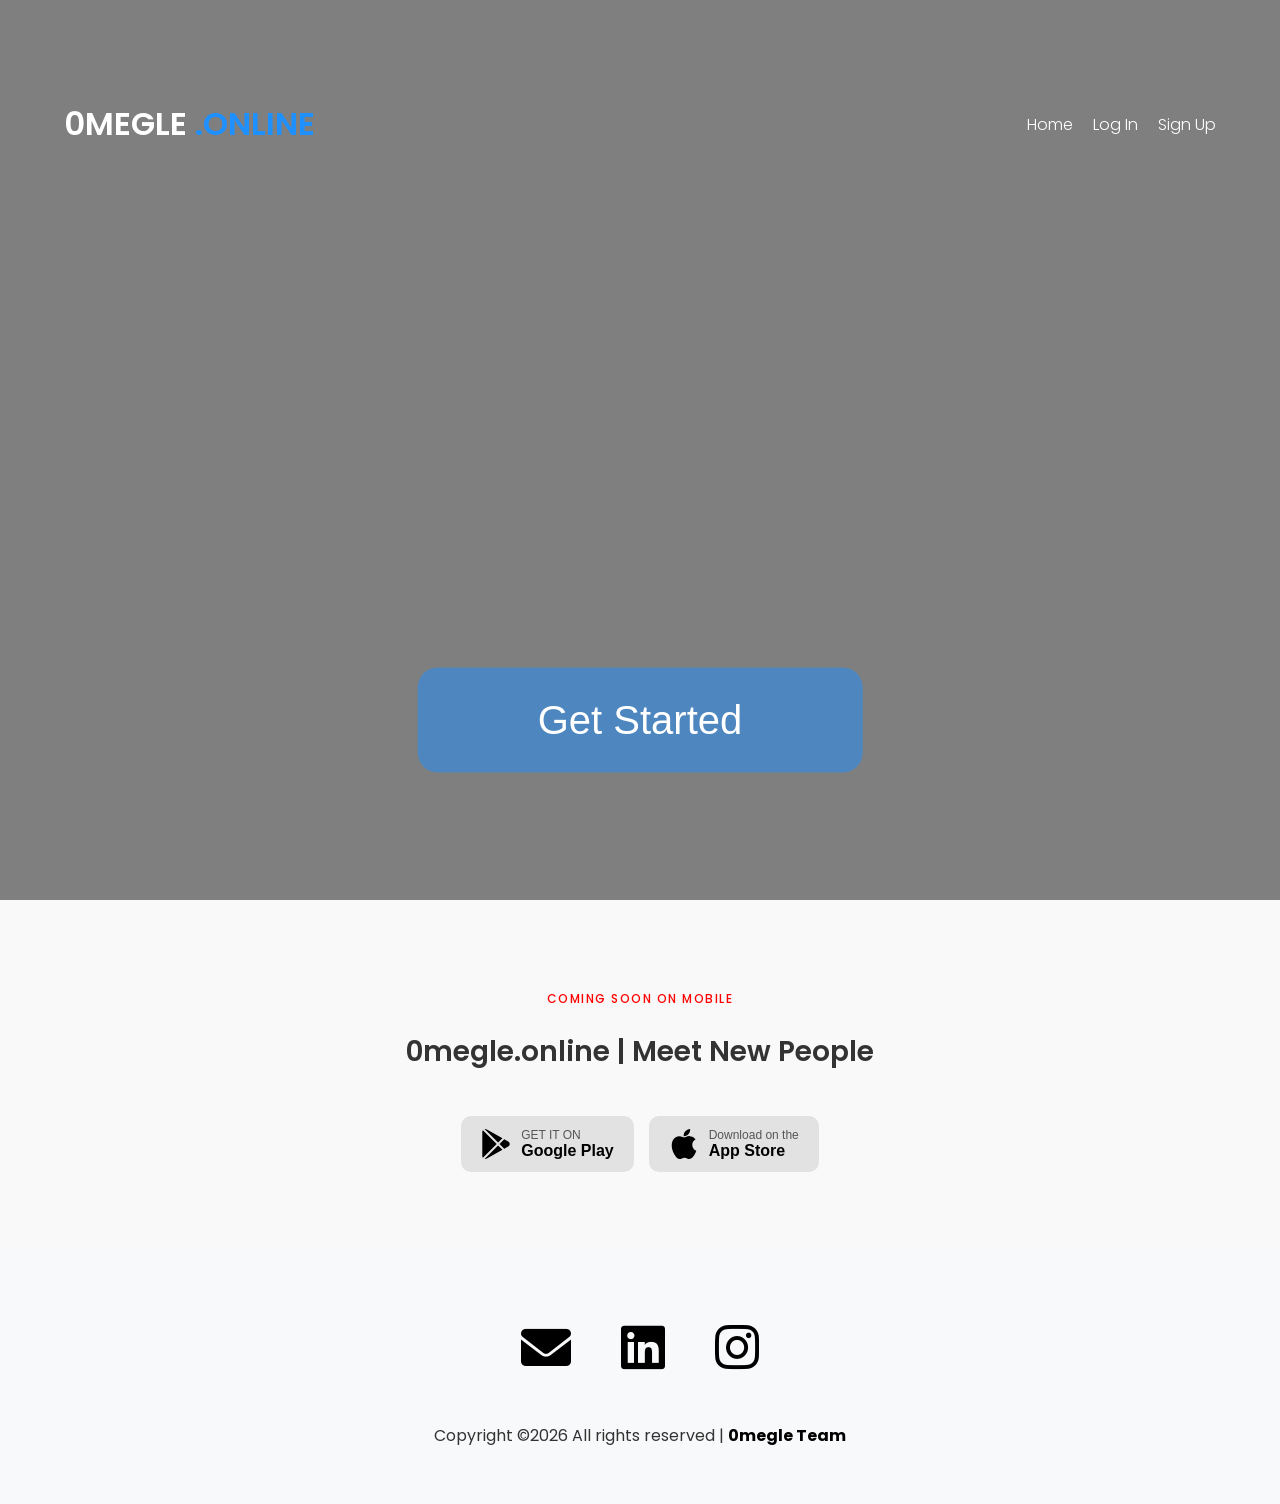
==== index.html @ 5ae7687b "main" ====
<!doctype html>
<html lang="tr">
<head>
  <meta charset="UTF-8">
  <meta name="viewport" content="width=device-width, initial-scale=1.0">
  <meta http-equiv="Cache-Control" content="no-store, no-cache, must-revalidate">
  <meta http-equiv="Pragma" content="no-cache">
  <meta http-equiv="Expires" content="0">
  <meta name="robots" content="index, follow">
  <meta name="description" id="meta-desc" content="0megle.online ile rastgele insanlarla eşleş, görüntülü konuş">
  <meta name="keywords" content="0megle, 0megle.online, yerli omegle, omegle, omegle.fun, omegle.live, ome.tv, video chat, random video chat, azar, connected2me">
  <title id="page-title">0megle.online | Yeni İnsanlarla Tanış</title>
  <link rel="icon" href="IMG-20240709-WA0003.jpg" type="image/x-icon">
  <link href="bootstrap/css/bootstrap.css" rel="stylesheet">
  <link rel="stylesheet" href="jqueryui/jquery-ui.css">
  <link rel="stylesheet" href="style.css">
  <link href="https://fonts.googleapis.com/css2?family=Poppins:wght@300;600&display=swap" rel="stylesheet">
  <link rel="stylesheet" href="https://cdnjs.cloudflare.com/ajax/libs/font-awesome/6.0.0/css/all.min.css">
  <link rel="stylesheet" href="fontawesome/css/all.min.css">
</head>
<body>
  <section class="container-fluid bolum1" id="hero">
    <div class="overlay" id="anasayfa"></div>
    <div class="container">
      <nav class="navbar navbar-expand-md navbar-dark">
        <button class="navbar-toggler" type="button" data-toggle="collapse" data-target="#navbarSupportedContent" aria-controls="navbarSupportedContent" aria-expanded="false" aria-label="Toggle navigation"> 
          <span class="navbar-toggler-icon"></span> 
        </button>
        <a class="navbar-brand" href="index.html"> 
          <span class="text-white" id="brand-main">0MEGLE </span> <span class="text-dodgerblue">.ONLINE</span> 
        </a>
        <div class="collapse navbar-collapse" id="navbarSupportedContent">
          <ul class="navbar-nav ml-auto">
            <li class="nav-item"> <a class="nav-link" href="index.html" id="nav-home">Anasayfa</a> </li>
            <li class="nav-item"> <a class="nav-link" href="login.php" id="nav-login">Giriş Yap</a> </li>
            <li class="nav-item"> <a class="nav-link" href="sign-up.php" id="nav-signup">Üye Ol</a> </li>
          </ul>               
        </div>
      </nav>
      <video autoplay loop muted playsinline preload="auto" id="background-video">
        <source src="video1.mp4" type="video/mp4">
        <span id="video-fallback">Tarayıcınız video etiketini desteklemiyor.</span>
      </video>

      <div class="content">
        <div class="container">
          <button class="cta-button"><a class="nav-link" href="login.php" id="btn-start">Başlayın</a></button>
        </div>
      </div>
    </div>
  </section>

  <section class="download-section">
    <div class="container">
      <div class="text-content">
        <h2 class="subheading" id="mobile-coming">ÇOK YAKINDA MOBİLDE</h2>
        <h1 class="title" id="main-title">0megle.online | Yeni İnsanlarla Tanış</h1>
      </div>
      <div class="buttons">
        <button class="download-button">
          <svg xmlns="http://www.w3.org/2000/svg" fill="currentColor" class="icon" viewBox="0 0 512 512">
            <path d="M99.617 8.057a50.191 50.191 0 00-38.815-6.713l230.932 230.933 74.846-74.846L99.617 8.057zM32.139 20.116c-6.441 8.563-10.148 19.077-10.148 30.199v411.358c0 11.123 3.708 21.636 10.148 30.199l235.877-235.877L32.139 20.116zM464.261 212.087l-67.266-37.637-81.544 81.544 81.548 81.548 67.273-37.64c16.117-9.03 25.738-25.442 25.738-43.908s-9.621-34.877-25.749-43.907zM291.733 279.711L60.815 510.629c3.786.891 7.639 1.371 11.492 1.371a50.275 50.275 0 0027.31-8.07l266.965-149.372-74.849-74.847z"></path>
          </svg>
          <div class="text">
            <span class="small-text">GET IT ON</span>
            <span class="main-text">Google Play</span>
          </div>
        </button>
        <button class="download-button">
          <svg xmlns="http://www.w3.org/2000/svg" fill="currentColor" class="icon" viewBox="0 0 305 305">
            <path d="M40.74 112.12c-25.79 44.74-9.4 112.65 19.12 153.82C74.09 286.52 88.5 305 108.24 305c.37 0 .74 0 1.13-.02 9.27-.37 15.97-3.23 22.45-5.99 7.27-3.1 14.8-6.3 26.6-6.3 11.22 0 18.39 3.1 25.31 6.1 6.83 2.95 13.87 6 24.26 5.81 22.23-.41 35.88-20.35 47.92-37.94a168.18 168.18 0 0021-43l.09-.28a2.5 2.5 0 00-1.33-3.06l-.18-.08c-3.92-1.6-38.26-16.84-38.62-58.36-.34-33.74 25.76-51.6 31-54.84l.24-.15a2.5 2.5 0 00.7-3.51c-18-26.37-45.62-30.34-56.73-30.82a50.04 50.04 0 00-4.95-.24c-13.06 0-25.56 4.93-35.61 8.9-6.94 2.73-12.93 5.09-17.06 5.09-4.64 0-10.67-2.4-17.65-5.16-9.33-3.7-19.9-7.9-31.1-7.9l-.79.01c-26.03.38-50.62 15.27-64.18 38.86z"></path>
            <path d="M212.1 0c-15.76.64-34.67 10.35-45.97 23.58-9.6 11.13-19 29.68-16.52 48.38a2.5 2.5 0 002.29 2.17c1.06.08 2.15.12 3.23.12 15.41 0 32.04-8.52 43.4-22.25 11.94-14.5 17.99-33.1 16.16-49.77A2.52 2.52 0 00212.1 0z"></path>
          </svg>
          <div class="text">
            <span class="small-text">Download on the</span>
            <span class="main-text">App Store</span>
          </div>
        </button>
      </div>
    </div>
  </section>

  <footer class="container-fluid text-center" id="iletisim">
    <div class="container">
      <div class="row justify-content-center">
        <div class="col-md-6 d-flex justify-content-center">
          <ul class="sosyalmedya list-unstyled d-flex">
            <li>
              <a href="mailto:info@0megle.online" class="social-icon">
                <i class="fas fa-envelope"></i>
              </a>
            </li>
            <li>
              <a href="#" class="social-icon">
                <i class="fab fa-linkedin"></i>
              </a>
            </li>
            <li>
              <a href="#" class="social-icon">
                <i class="fab fa-instagram"></i>
              </a>
            </li>
          </ul>
        </div>
      </div>
      <div class="row justify-content-center lisans">
        <p id="footer-text">Copyright ©2026 Tüm hakları saklıdır | 
          <a href="#" class="karavan-link" target="_blank">0megle Ekibi</a>
        </p>
      </div>
    </div>
  </footer>

  <script src="bootstrap/js/jquery-3.4.1.min.js"></script>
  <script src="bootstrap/js/bootstrap.js"></script>
  <script src="jqueryui/jquery-ui.js"></script>
  <script>
    document.addEventListener("DOMContentLoaded", function() {
      let lang = navigator.language || navigator.userLanguage;
      lang = lang.toLowerCase();

      // Tarayıcı dili 'tr' ile başlamıyorsa her şeyi İngilizce yap
      if (!lang.startsWith("tr")) {
        // Meta Etiketleri
        document.documentElement.lang = "en";
        document.getElementById("meta-desc").setAttribute("content", "Match with random people and video chat with 0megle.online");
        
        // Sayfa Başlığı ve Menü
        document.getElementById("page-title").innerText = "0megle.online | Meet New People";
        document.getElementById("nav-home").innerText = "Home";
        document.getElementById("nav-login").innerText = "Log In";
        document.getElementById("nav-signup").innerText = "Sign Up";
        
        // İçerik ve Butonlar
        let videoFallback = document.getElementById("video-fallback");
        if (videoFallback) videoFallback.innerText = "Your browser does not support the video tag.";
        document.getElementById("btn-start").innerText = "Get Started";
        document.getElementById("mobile-coming").innerText = "COMING SOON ON MOBILE";
        document.getElementById("main-title").innerText = "0megle.online | Meet New People";
        
        // Footer
        document.getElementById("footer-text").innerHTML = `Copyright ©2026 All rights reserved |
          <a href="#" class="karavan-link" target="_blank">0megle Team</a>`;
      }
    });
  </script>
</body>
</html>
---- style.css ----
/* Genel Stil */
body {
  font-family: 'Poppins', sans-serif;
  margin: 0;
  padding: 0;
  color: #333;
}

/* Navbar */
.navbar {
  position: absolute;
  top: 80px;
  width: 90%;
  left: 50%;
  transform: translateX(-50%);
  z-index: 999;
  padding: 20px 20px;
  border-radius: 10px;
  display: flex;
  justify-content: space-between;
  align-items: center;
}

.navbar-brand {
  font-size: 2em;
  font-weight: 600;
  color: white !important;
  text-decoration: none;
}

.navbar-brand .text-white {
  color: white;
}

.navbar-brand .text-dodgerblue {
  color: dodgerblue;
  transition: color 0.3s ease;
}

.navbar-brand:hover .text-dodgerblue {
  color: dodgerblue; /* Fareyle üzerine gelindiğinde renk değişmeyecek */
}

.navbar-toggler {
  border: none;
  color: white;
  display: none; /* Mobilde gösterilecek */
}

.navbar-toggler-icon {
  background-image: url("data:image/svg+xml;charset=utf8,%3Csvg viewBox='0 0 30 30' xmlns='http://www.w3.org/2000/svg'%3E%3Cpath stroke='rgba(255, 255, 255, 0.8)' stroke-width='2' stroke-linecap='round' stroke-miterlimit='10' d='M4 7h22M4 15h22M4 23h22'/%3E%3C/svg%3E");
}

.navbar-nav {
  list-style: none;
  display: flex;
  margin: 0;
  padding: 0;
  align-items: center;
}

.nav-item {
  margin-left: 20px;
}

.nav-link {
  color: white !important;
  text-decoration: none;
  font-weight: 300;
  transition: color 0.3s ease;
}

.nav-link:hover {
  color: dodgerblue !important; /* Fareyle üzerine gelindiğinde dodgerblue olacak */
}

/* Hero Alanı */
.bolum1 {
  height: 100vh;
  position: relative;
  overflow: hidden;
}

.overlay {
  position: absolute;
  top: 0;
  left: 0;
  width: 100%;
  height: 100%;
  background: rgba(0, 0, 0, 0.5);
  z-index: 1;
}

video {
  width: 100%;
  height: 100%;
  object-fit: cover;
  position: absolute;
  top: 0;
  left: 0;
  z-index: 0;
}

.content {
  position: absolute;
  top: 80%;
  left: 50%;
  transform: translate(-50%, -50%);
  text-align: center;
  z-index: 2;
  color: white;
}

.cta-button {
  padding: 30px 120px;
  font-size: 2.5em;
  background-color: rgba(30, 144, 255, 0.5); /* DodgerBlue şeffaf */
  color: white;
  border: none;
  border-radius: 20px;
  cursor: pointer;
  transition: background-color 0.3s ease, transform 0.3s ease;
}

.cta-button:hover {
  background-color: rgba(30, 144, 255, 0.8);
  transform: scale(1.05); /* Hafif büyüme efekti */
}

.cta-button a {
  color: white !important;
  text-decoration: none;
}

.cta-button a:hover {
  color: white !important;
  text-decoration: none;
}

.bolum3 {
  padding: 80px 0;
  text-align: center;
}

.download-section {
    background-color: #f9f9f9;
    padding: 80px 20px;
    display: flex;
    justify-content: center;
    align-items: center;
}

.container {
    display: flex;
    flex-direction: column;
    align-items: center;
    text-align: center;
    max-width: 800px;
}

.text-content {
    margin-bottom: 20px;
}

.subheading {
    font-size: 12px;
    color: red;
    font-weight: 500;
    text-transform: uppercase;
    letter-spacing: 1.5px;
}

.title {
    font-size: 28px;
    font-weight: 600;
    color: #333;
}

.buttons {
    display: flex;
    gap: 15px;
}

.download-button {
    display: flex;
    align-items: center;
    background-color: rgba(220, 220, 220, 0.8);
    border: none;
    padding: 12px 20px;
    border-radius: 10px;
    cursor: pointer;
    transition: background-color 0.3s ease, transform 0.2s ease;
}

.download-button:hover {
    background-color: #e0e0e0;
    transform: scale(1.05);
}

.icon {
    width: 30px;
    height: 30px;
    fill: black;
}

.text {
    display: flex;
    flex-direction: column;
    align-items: flex-start;
    margin-left: 10px;
}

.small-text {
    font-size: 12px;
    color: #555;
}

.main-text {
    font-size: 16px;
    font-weight: bold;
    color: black;
}

.sosyalmedya {
    display: flex;
    justify-content: center; /* İkonları yatayda ortala */
    align-items: center; /* İkonları dikeyde ortala */
    gap: 50px; /* İkonlar arası boşluk */
    padding: 0;
    margin: 20px 0;
}

.sosyalmedya li {
    list-style: none;
}

.sosyalmedya .social-icon {
    font-size: 50px; /* İkon boyutu */
    text-decoration: none;
    color: black; /* İkon rengi siyah */
    transition: transform 0.3s ease, opacity 0.3s ease;
}

.sosyalmedya .social-icon:hover {
    transform: scale(1.3); /* Hover efekti */
    opacity: 0.8;
}

/* Footer Genel Stili */
footer {
    background: #f8f9fa;
    padding: 40px 0;
    text-align: center;
    display: flex;
    flex-direction: column;
    align-items: center; /* Footer içeriğini tam ortala */
}

.karavan-link {
    font-weight: bold;
    text-decoration: none;
    color: black;
}

.karavan-link:hover {
    color: gray;
    text-decoration: none;
}
@media only screen and (max-width: 768px) {
	.navbar {
    top: 20px; /* Navbar'ı yukarı taşı */
    padding: 10px 20px; /* Padding'i azalt */
  }

  .navbar-brand {
    margin-left: -10px; /* Yazıyı sola taşı */
    margin-top: -10px; /* Yazıyı yukarı taşı */
  }
  .navbar-nav {
    display: none !important; /* Mobilde butonları tamamen gizle */
  }

  .navbar-toggler {
    display: none !important; /* Toggle butonunu da gizle */
  }

  .navbar-brand {
    margin-right: auto; /* Logoyu sola yasla */
  }
  
  .cta-button {
    padding: 30px 90px; /* Buton boyutunu küçült */
    font-size: 2em; /* Yazı boyutunu küçült */
  }
}
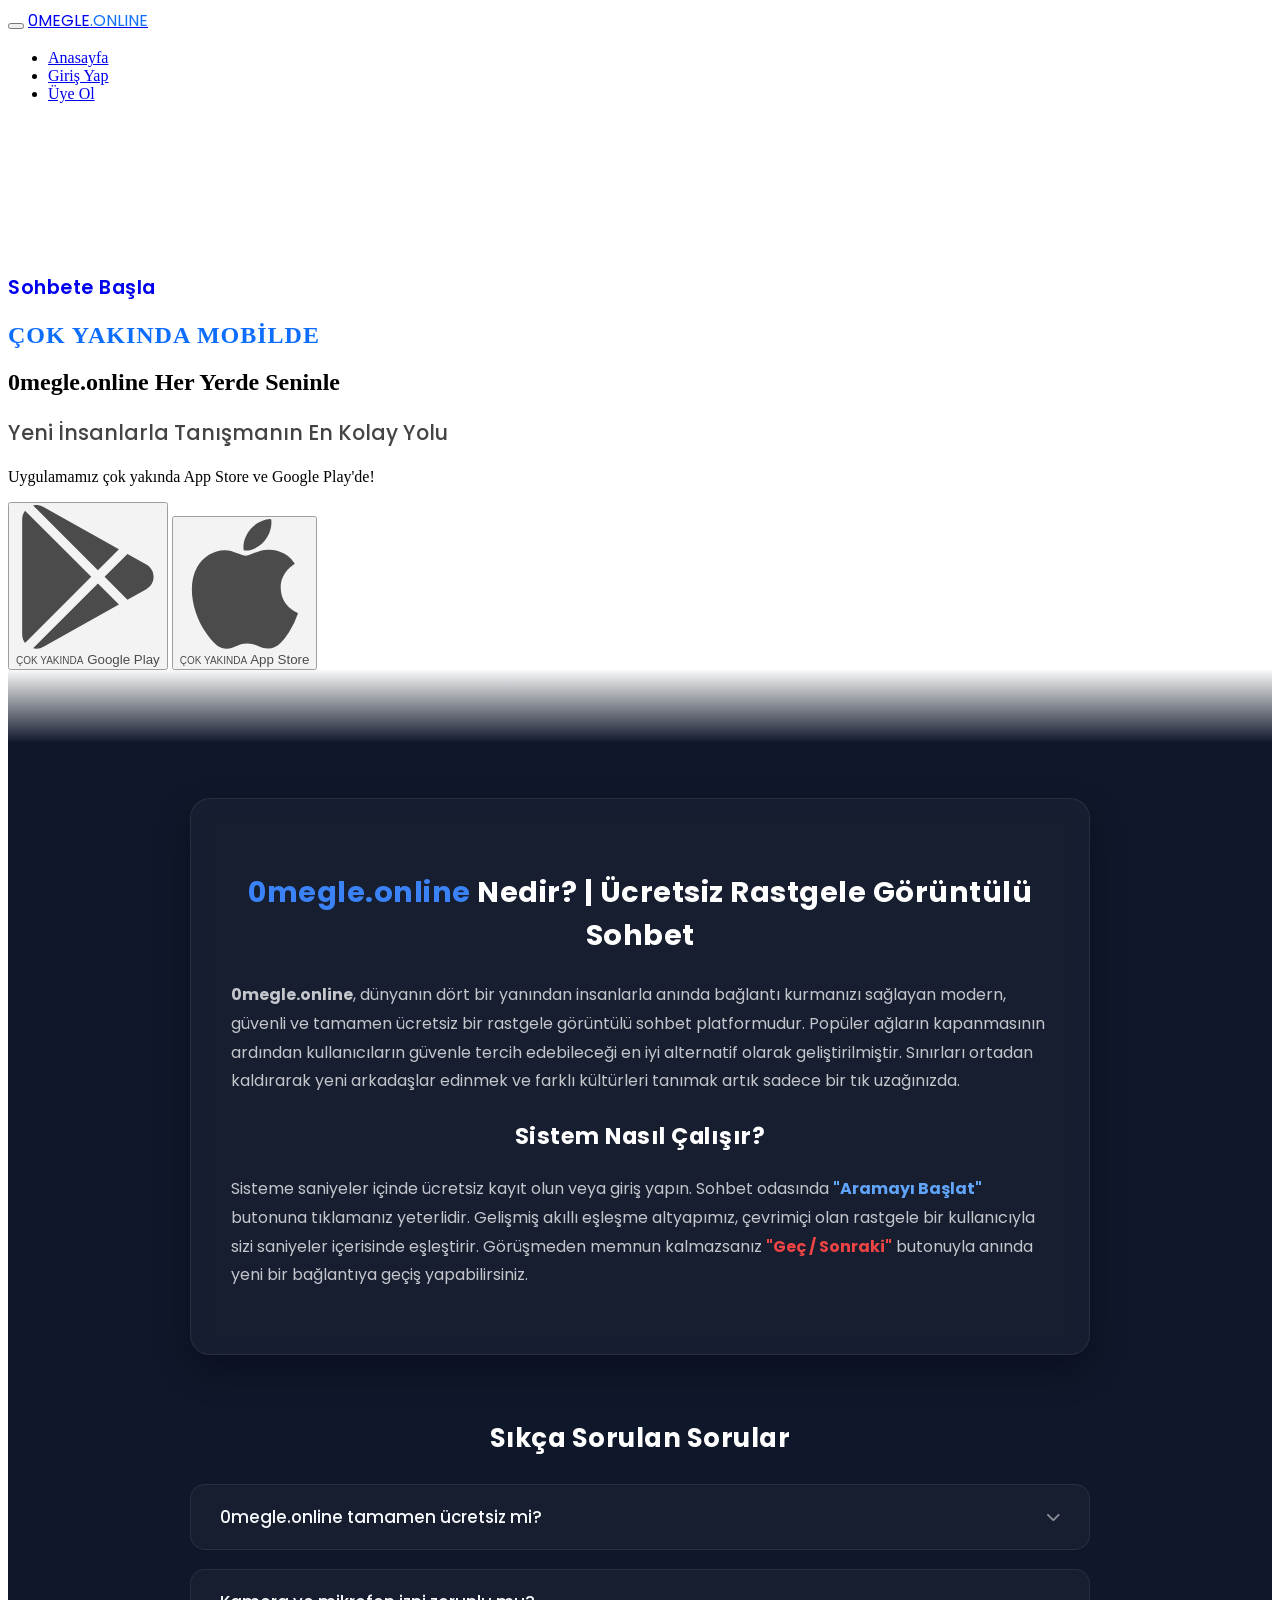
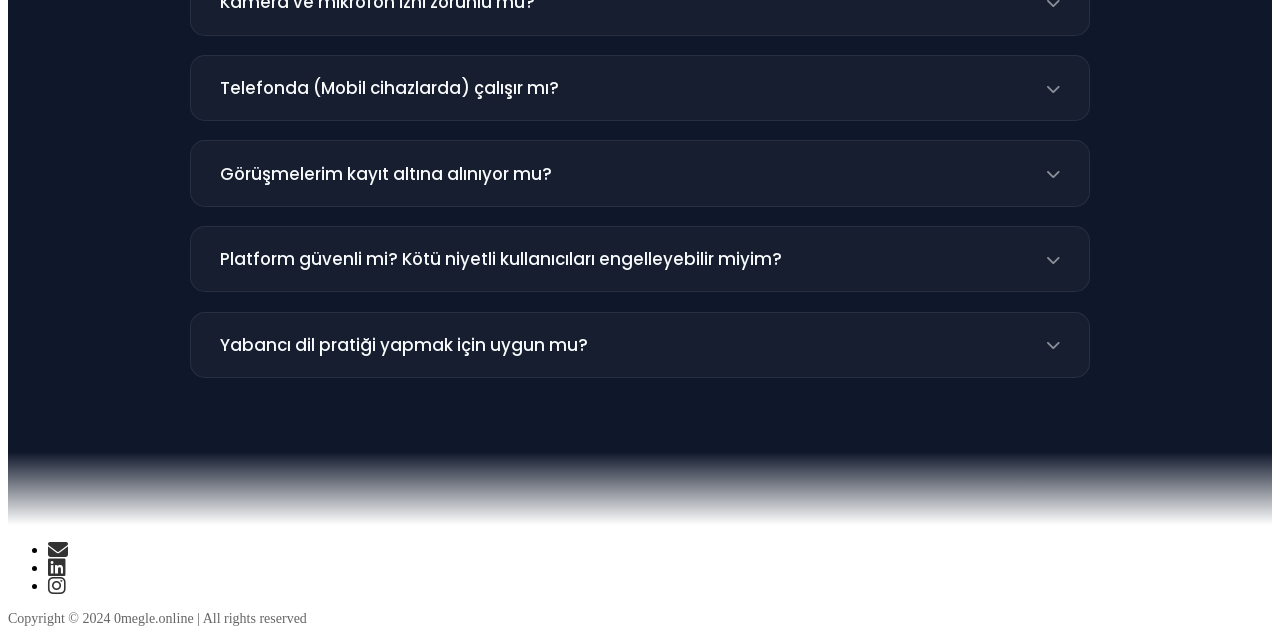
==== commit 57893bb1: "project" ====
--- a/index.html
+++ b/index.html
@@ -2,147 +2,365 @@
 <html lang="tr">
 <head>
   <meta charset="UTF-8">
-  <meta name="viewport" content="width=device-width, initial-scale=1.0">
-  <meta http-equiv="Cache-Control" content="no-store, no-cache, must-revalidate">
-  <meta http-equiv="Pragma" content="no-cache">
-  <meta http-equiv="Expires" content="0">
-  <meta name="robots" content="index, follow">
-  <meta name="description" id="meta-desc" content="0megle.online ile rastgele insanlarla eşleş, görüntülü konuş">
-  <meta name="keywords" content="0megle, 0megle.online, yerli omegle, omegle, omegle.fun, omegle.live, ome.tv, video chat, random video chat, azar, connected2me">
-  <title id="page-title">0megle.online | Yeni İnsanlarla Tanış</title>
-  <link rel="icon" href="IMG-20240709-WA0003.jpg" type="image/x-icon">
+  <meta name="viewport" content="width=device-width, initial-scale=1.0, shrink-to-fit=no">
+  <meta http-equiv="X-UA-Compatible" content="IE=edge">
+  <meta name="theme-color" content="#0f172a">
+  
+  <!-- Temel SEO Optimizasyonu -->
+  <title>0megle.online | Rastgele Görüntülü Sohbet ve Yeni İnsanlarla Tanışma</title>
+  <meta name="description" content="0megle.online ile dünyanın her yerinden insanlarla ücretsiz rastgele görüntülü sohbet et, anında yeni arkadaşlar edin. Sınırları kaldır, şimdi sohbete başla!">
+  <meta name="keywords" content="omegle, omegle alternatif, rastgele sohbet, görüntülü sohbet, chat rulet, arkadaş bulma, canlı sohbet, ome.tv, azar, connected2me, video chat">
+  <meta name="author" content="0megle.online">
+  <meta name="robots" content="index, follow, max-snippet:-1, max-image-preview:large, max-video-preview:-1">
+  <link rel="canonical" href="https://0megle.online" />
+
+  <!-- WhatsApp ve Sosyal Medya Link Önizleme Görseli (Open Graph) -->
+  <meta property="og:locale" content="tr_TR">
+  <meta property="og:type" content="website">
+  <meta property="og:url" content="https://0megle.online">
+  <meta property="og:site_name" content="0megle.online">
+  <meta property="og:title" content="0megle.online | Ücretsiz Rastgele Görüntülü Sohbet">
+  <meta property="og:description" content="Dünyanın her yerinden yeni insanlarla tanışın. Kayıt ol, kameranı aç ve anında rastgele görüntülü sohbete başla.">
+  <meta property="og:image" itemprop="image" content="https://0megle.online/0megle-online-rastgele-sohbet-logo.jpg">
+  <meta property="og:image:secure_url" itemprop="image" content="https://0megle.online/0megle-online-rastgele-sohbet-logo.jpg">
+  <meta property="og:image:type" content="image/jpeg">
+  <meta property="og:image:width" content="1200">
+  <meta property="og:image:height" content="630">
+
+  <!-- Twitter Card Meta Etiketleri -->
+  <meta name="twitter:card" content="summary_large_image">
+  <meta name="twitter:title" content="0megle.online - Görüntülü Sohbet">
+  <meta name="twitter:description" content="Sınırları kaldır, yeni insanlarla anında tanış. Ücretsiz rastgele video sohbet ağı.">
+  <meta name="twitter:image" content="https://0megle.online/0megle-online-rastgele-sohbet-logo.jpg">
+  
+  <!-- Sekme (Favicon) Logosu -->
+  <link rel="icon" href="0megle-online-rastgele-sohbet-logo.jpg" type="image/jpeg">
+  <link rel="apple-touch-icon" href="0megle-online-rastgele-sohbet-logo.jpg">
+  
+  <!-- Yapısal Veri (Schema Markup) - Google Botları İçin Web Uygulaması Tanımı -->
+  <script type="application/ld+json">
+  {
+    "@context": "https://schema.org",
+    "@type": "WebApplication",
+    "name": "0megle.online",
+    "url": "https://0megle.online/",
+    "description": "Ücretsiz rastgele görüntülü sohbet ve anında yeni insanlarla tanışma platformu.",
+    "applicationCategory": "CommunicationApplication",
+    "operatingSystem": "All",
+    "inLanguage": "tr-TR"
+  }
+  </script>
+  
+  <!-- CSS Kütüphaneleri -->
   <link href="bootstrap/css/bootstrap.css" rel="stylesheet">
   <link rel="stylesheet" href="jqueryui/jquery-ui.css">
   <link rel="stylesheet" href="style.css">
-  <link href="https://fonts.googleapis.com/css2?family=Poppins:wght@300;600&display=swap" rel="stylesheet">
-  <link rel="stylesheet" href="https://cdnjs.cloudflare.com/ajax/libs/font-awesome/6.0.0/css/all.min.css">
-  <link rel="stylesheet" href="fontawesome/css/all.min.css">
+  
+  <!-- Google Fonts Hızlandırması (Preconnect) -->
+  <link rel="preconnect" href="https://fonts.googleapis.com">
+  <link rel="preconnect" href="https://fonts.gstatic.com" crossorigin>
+  <link href="https://fonts.googleapis.com/css2?family=Poppins:wght@300;400;500;600;700&display=swap" rel="stylesheet">
+  
+  <!-- FontAwesome -->
+  <link rel="stylesheet" href="https://cdnjs.cloudflare.com/ajax/libs/font-awesome/6.4.0/css/all.min.css">
 </head>
 <body>
+  
+  <!-- Hero / Üst Kısım -->
   <section class="container-fluid bolum1" id="hero">
-    <div class="overlay" id="anasayfa"></div>
-    <div class="container">
-      <nav class="navbar navbar-expand-md navbar-dark">
-        <button class="navbar-toggler" type="button" data-toggle="collapse" data-target="#navbarSupportedContent" aria-controls="navbarSupportedContent" aria-expanded="false" aria-label="Toggle navigation"> 
-          <span class="navbar-toggler-icon"></span> 
-        </button>
-        <a class="navbar-brand" href="index.html"> 
-          <span class="text-white" id="brand-main">0MEGLE </span> <span class="text-dodgerblue">.ONLINE</span> 
-        </a>
-        <div class="collapse navbar-collapse" id="navbarSupportedContent">
-          <ul class="navbar-nav ml-auto">
-            <li class="nav-item"> <a class="nav-link" href="index.html" id="nav-home">Anasayfa</a> </li>
-            <li class="nav-item"> <a class="nav-link" href="login.php" id="nav-login">Giriş Yap</a> </li>
-            <li class="nav-item"> <a class="nav-link" href="sign-up.php" id="nav-signup">Üye Ol</a> </li>
-          </ul>               
-        </div>
-      </nav>
-      <video autoplay loop muted playsinline preload="auto" id="background-video">
-        <source src="video1.mp4" type="video/mp4">
-        <span id="video-fallback">Tarayıcınız video etiketini desteklemiyor.</span>
-      </video>
-
-      <div class="content">
-        <div class="container">
-          <button class="cta-button"><a class="nav-link" href="login.php" id="btn-start">Başlayın</a></button>
-        </div>
+      <div class="overlay" id="anasayfa"></div>
+      <div class="container">
+          <!-- Navigasyon Çubuğu -->
+          <nav class="navbar navbar-expand-md navbar-dark pt-3">
+              <button class="navbar-toggler" type="button" data-toggle="collapse" data-target="#navbarSupportedContent" aria-controls="navbarSupportedContent" aria-expanded="false" aria-label="Menüyü Aç"> 
+                  <span class="navbar-toggler-icon"></span> 
+              </button>
+              
+              <a class="navbar-brand font-weight-bold" href="index.html" style="font-family: 'Poppins', sans-serif;"> 
+                  <span class="text-white">0MEGLE</span><span style="color: #0d6efd;">.ONLINE</span> 
+              </a>
+              
+              <div class="collapse navbar-collapse" id="navbarSupportedContent">
+                  <ul class="navbar-nav ml-auto">
+                      <li class="nav-item"> <a class="nav-link" href="index.html">Anasayfa</a> </li>
+                      <li class="nav-item"> <a class="nav-link" href="login.php">Giriş Yap</a> </li>
+                      <li class="nav-item"> <a class="nav-link" href="sign-up.php">Üye Ol</a> </li>
+                  </ul>                
+              </div>
+          </nav>
+
+          <!-- Arka Plan Videosu -->
+          <video autoplay loop muted playsinline preload="auto" id="background-video">
+              <source src="video1.mp4" type="video/mp4">
+              Tarayıcınız video arka plan özelliğini desteklemiyor.
+          </video>
+
+          <!-- Merkez İçerik ve Buton -->
+          <div class="content d-flex align-items-center justify-content-center h-100">
+              <div class="container text-center">
+                  <a href="login.php" class="cta-button d-inline-block px-5 py-3 mt-4" style="text-decoration: none !important; font-family: 'Poppins', sans-serif; font-weight: 600; font-size: 1.2rem; letter-spacing: 0.5px;">Sohbete Başla</a>
+              </div>
+          </div>
       </div>
-    </div>
   </section>
 
-  <section class="download-section">
-    <div class="container">
-      <div class="text-content">
-        <h2 class="subheading" id="mobile-coming">ÇOK YAKINDA MOBİLDE</h2>
-        <h1 class="title" id="main-title">0megle.online | Yeni İnsanlarla Tanış</h1>
+  <!-- Mobil Uygulama İndirme Bölümü -->
+  <section class="download-section py-5">
+      <div class="container">
+          <div class="text-content text-center mb-4">
+              <h2 class="subheading" style="color: #0d6efd; font-weight: 600; letter-spacing: 1px;">ÇOK YAKINDA MOBİLDE</h2>
+              <h1 class="title font-weight-bold">0megle.online Her Yerde Seninle</h1>
+              
+              <p class="mt-3 mb-1" style="font-size: 1.3rem; font-weight: 500; font-family: 'Poppins', sans-serif; color: #444;">Yeni İnsanlarla Tanışmanın En Kolay Yolu</p>
+              <p class="text-muted">Uygulamamız çok yakında App Store ve Google Play'de!</p>
+          </div>
+          
+          <div class="buttons d-flex justify-content-center flex-wrap gap-3 mt-4">
+              <!-- Google Play Butonu -->
+              <button class="download-button" style="opacity: 0.7; cursor: not-allowed;" title="Çok Yakında">
+                  <svg xmlns="http://www.w3.org/2000/svg" fill="currentColor" class="icon" viewBox="0 0 512 512">
+                      <path d="M99.617 8.057a50.191 50.191 0 00-38.815-6.713l230.932 230.933 74.846-74.846L99.617 8.057zM32.139 20.116c-6.441 8.563-10.148 19.077-10.148 30.199v411.358c0 11.123 3.708 21.636 10.148 30.199l235.877-235.877L32.139 20.116zM464.261 212.087l-67.266-37.637-81.544 81.544 81.548 81.548 67.273-37.64c16.117-9.03 25.738-25.442 25.738-43.908s-9.621-34.877-25.749-43.907zM291.733 279.711L60.815 510.629c3.786.891 7.639 1.371 11.492 1.371a50.275 50.275 0 0027.31-8.07l266.965-149.372-74.849-74.847z"></path>
+                  </svg>
+                  <div class="text text-left pl-2">
+                      <span class="small-text d-block" style="font-size: 10px;">ÇOK YAKINDA</span>
+                      <span class="main-text d-block font-weight-bold">Google Play</span>
+                  </div>
+              </button>
+              
+              <!-- App Store Butonu -->
+              <button class="download-button ml-3" style="opacity: 0.7; cursor: not-allowed;" title="Çok Yakında">
+                  <svg xmlns="http://www.w3.org/2000/svg" fill="currentColor" class="icon" viewBox="0 0 305 305">
+                      <path d="M40.74 112.12c-25.79 44.74-9.4 112.65 19.12 153.82C74.09 286.52 88.5 305 108.24 305c.37 0 .74 0 1.13-.02 9.27-.37 15.97-3.23 22.45-5.99 7.27-3.1 14.8-6.3 26.6-6.3 11.22 0 18.39 3.1 25.31 6.1 6.83 2.95 13.87 6 24.26 5.81 22.23-.41 35.88-20.35 47.92-37.94a168.18 168.18 0 0021-43l.09-.28a2.5 2.5 0 00-1.33-3.06l-.18-.08c-3.92-1.6-38.26-16.84-38.62-58.36-.34-33.74 25.76-51.6 31-54.84l.24-.15a2.5 2.5 0 00.7-3.51c-18-26.37-45.62-30.34-56.73-30.82a50.04 50.04 0 00-4.95-.24c-13.06 0-25.56 4.93-35.61 8.9-6.94 2.73-12.93 5.09-17.06 5.09-4.64 0-10.67-2.4-17.65-5.16-9.33-3.7-19.9-7.9-31.1-7.9l-.79.01c-26.03.38-50.62 15.27-64.18 38.86z"></path>
+                      <path d="M212.1 0c-15.76.64-34.67 10.35-45.97 23.58-9.6 11.13-19 29.68-16.52 48.38a2.5 2.5 0 002.29 2.17c1.06.08 2.15.12 3.23.12 15.41 0 32.04-8.52 43.4-22.25 11.94-14.5 17.99-33.1 16.16-49.77A2.52 2.52 0 00212.1 0z"></path>
+                  </svg>
+                  <div class="text text-left pl-2">
+                      <span class="small-text d-block" style="font-size: 10px;">ÇOK YAKINDA</span>
+                      <span class="main-text d-block font-weight-bold">App Store</span>
+                  </div>
+              </button>
+          </div>
       </div>
-      <div class="buttons">
-        <button class="download-button">
-          <svg xmlns="http://www.w3.org/2000/svg" fill="currentColor" class="icon" viewBox="0 0 512 512">
-            <path d="M99.617 8.057a50.191 50.191 0 00-38.815-6.713l230.932 230.933 74.846-74.846L99.617 8.057zM32.139 20.116c-6.441 8.563-10.148 19.077-10.148 30.199v411.358c0 11.123 3.708 21.636 10.148 30.199l235.877-235.877L32.139 20.116zM464.261 212.087l-67.266-37.637-81.544 81.544 81.548 81.548 67.273-37.64c16.117-9.03 25.738-25.442 25.738-43.908s-9.621-34.877-25.749-43.907zM291.733 279.711L60.815 510.629c3.786.891 7.639 1.371 11.492 1.371a50.275 50.275 0 0027.31-8.07l266.965-149.372-74.849-74.847z"></path>
-          </svg>
-          <div class="text">
-            <span class="small-text">GET IT ON</span>
-            <span class="main-text">Google Play</span>
-          </div>
-        </button>
-        <button class="download-button">
-          <svg xmlns="http://www.w3.org/2000/svg" fill="currentColor" class="icon" viewBox="0 0 305 305">
-            <path d="M40.74 112.12c-25.79 44.74-9.4 112.65 19.12 153.82C74.09 286.52 88.5 305 108.24 305c.37 0 .74 0 1.13-.02 9.27-.37 15.97-3.23 22.45-5.99 7.27-3.1 14.8-6.3 26.6-6.3 11.22 0 18.39 3.1 25.31 6.1 6.83 2.95 13.87 6 24.26 5.81 22.23-.41 35.88-20.35 47.92-37.94a168.18 168.18 0 0021-43l.09-.28a2.5 2.5 0 00-1.33-3.06l-.18-.08c-3.92-1.6-38.26-16.84-38.62-58.36-.34-33.74 25.76-51.6 31-54.84l.24-.15a2.5 2.5 0 00.7-3.51c-18-26.37-45.62-30.34-56.73-30.82a50.04 50.04 0 00-4.95-.24c-13.06 0-25.56 4.93-35.61 8.9-6.94 2.73-12.93 5.09-17.06 5.09-4.64 0-10.67-2.4-17.65-5.16-9.33-3.7-19.9-7.9-31.1-7.9l-.79.01c-26.03.38-50.62 15.27-64.18 38.86z"></path>
-            <path d="M212.1 0c-15.76.64-34.67 10.35-45.97 23.58-9.6 11.13-19 29.68-16.52 48.38a2.5 2.5 0 002.29 2.17c1.06.08 2.15.12 3.23.12 15.41 0 32.04-8.52 43.4-22.25 11.94-14.5 17.99-33.1 16.16-49.77A2.52 2.52 0 00212.1 0z"></path>
-          </svg>
-          <div class="text">
-            <span class="small-text">Download on the</span>
-            <span class="main-text">App Store</span>
-          </div>
-        </button>
+  </section>
+
+  <!-- ÖZEL SEO ALANI CSS (Style.css Çakışmalarını Önler ve Tasarımı Güzelleştirir) -->
+  <style>
+      /* 
+         Ana Kapsayıcı: Gradient geçişlerini KATI bir şekilde belirledik. 
+         Burada %5 ve %95 gibi katı yüzdelerle geçişleri sadece ekranın en üst ve en altına hapsettik, 
+         böylece ortadaki alan tamamen #0f172a (Lacivert) renginde temiz kaldı.
+      */
+      .seo-gradient-wrapper {
+          background: linear-gradient(180deg, #f9f9f9 0%, #0f172a 5%, #0f172a 95%, #ffffff 100%);
+          padding: 8rem 0 8rem 0; /* Boşlukları tatlı bir ayara getirdik */
+          font-family: 'Poppins', sans-serif;
+          color: #ffffff;
+      }
+      
+      /* İçerikleri Merkeze Tutan Alan (Style.css'i Ezer) */
+      .seo-custom-container {
+          max-width: 900px !important;
+          margin: 0 auto;
+          display: block !important;
+      }
+
+      /* Üst Bilgi Paneli (Glassmorphism) */
+      .glass-panel {
+          background: rgba(255, 255, 255, 0.03);
+          border: 1px solid rgba(255, 255, 255, 0.08);
+          border-radius: 20px;
+          padding: 3rem 2.5rem;
+          margin-bottom: 4rem;
+          box-shadow: 0 15px 35px rgba(0,0,0,0.3);
+          backdrop-filter: blur(10px);
+          -webkit-backdrop-filter: blur(10px);
+      }
+      
+      /* Başlıklar Tam Ortalanacak */
+      .glass-panel h2, .glass-panel h3, .faq-section-title {
+          text-align: center !important;
+          color: #ffffff;
+          letter-spacing: 0.5px;
+      }
+      
+      /* Paragraflar Sola Yaslı ve Kolay Okunabilir */
+      .glass-panel p {
+          text-align: left !important;
+          color: rgba(255, 255, 255, 0.75);
+          line-height: 1.8;
+          font-size: 1rem;
+      }
+
+      /* Şık HTML5 Akordiyon (Çakışma Yapmaz) */
+      .faq-item {
+          background: rgba(255, 255, 255, 0.03);
+          border: 1px solid rgba(255, 255, 255, 0.08);
+          border-radius: 15px;
+          margin-bottom: 1.2rem;
+          overflow: hidden;
+          transition: all 0.3s ease;
+      }
+      
+      .faq-item:hover {
+          background: rgba(255, 255, 255, 0.06);
+          border-color: rgba(59, 130, 246, 0.3);
+      }
+
+      .faq-item summary {
+          padding: 1.2rem 1.8rem;
+          font-size: 1.05rem;
+          font-weight: 500;
+          color: #f8fafc;
+          cursor: pointer;
+          list-style: none;
+          display: flex;
+          justify-content: space-between;
+          align-items: center;
+      }
+      
+      .faq-item summary::-webkit-details-marker {
+          display: none;
+      }
+      
+      .faq-item summary::after {
+          content: '\f078';
+          font-family: 'Font Awesome 6 Free';
+          font-weight: 900;
+          font-size: 0.9rem;
+          color: rgba(255, 255, 255, 0.5);
+          transition: transform 0.3s cubic-bezier(0.4, 0, 0.2, 1);
+      }
+      
+      /* Akordiyon Açıldığındaki Tasarım */
+      .faq-item[open] {
+          background: rgba(59, 130, 246, 0.1);
+          border-color: rgba(59, 130, 246, 0.4);
+          box-shadow: 0 5px 15px rgba(59, 130, 246, 0.1);
+      }
+      
+      .faq-item[open] summary {
+          color: #60a5fa;
+          border-bottom: 1px solid rgba(59, 130, 246, 0.2);
+      }
+      
+      .faq-item[open] summary::after {
+          transform: rotate(180deg);
+          color: #60a5fa;
+      }
+      
+      .faq-content {
+          padding: 1.5rem 1.8rem;
+          background: transparent;
+          color: rgba(255, 255, 255, 0.7);
+          font-size: 0.95rem;
+          line-height: 1.8;
+          margin: 0;
+          text-align: left !important;
+      }
+  </style>
+
+  <!-- SEO İçerik Bölümü (Ortası Tamamen Lacivert) -->
+  <section class="seo-gradient-wrapper">
+      <div class="seo-custom-container px-3">
+          
+          <!-- Bilgi Kartı -->
+          <div class="glass-panel">
+              <h2 class="font-weight-bold mb-4" style="font-size: 1.8rem;">
+                  <span style="color: #3b82f6;">0megle.online</span> Nedir? | Ücretsiz Rastgele Görüntülü Sohbet
+              </h2>
+              <p class="mb-4">
+                  <strong>0megle.online</strong>, dünyanın dört bir yanından insanlarla anında bağlantı kurmanızı sağlayan modern, güvenli ve tamamen ücretsiz bir rastgele görüntülü sohbet platformudur. Popüler ağların kapanmasının ardından kullanıcıların güvenle tercih edebileceği en iyi alternatif olarak geliştirilmiştir. Sınırları ortadan kaldırarak yeni arkadaşlar edinmek ve farklı kültürleri tanımak artık sadece bir tık uzağınızda.
+              </p>
+              
+              <h3 class="font-weight-bold mb-3 mt-5" style="font-size: 1.4rem;">Sistem Nasıl Çalışır?</h3>
+              <p class="mb-0">
+                  Sisteme saniyeler içinde ücretsiz kayıt olun veya giriş yapın. Sohbet odasında <strong style="color: #60a5fa;">"Aramayı Başlat"</strong> butonuna tıklamanız yeterlidir. Gelişmiş akıllı eşleşme altyapımız, çevrimiçi olan rastgele bir kullanıcıyla sizi saniyeler içerisinde eşleştirir. Görüşmeden memnun kalmazsanız <strong style="color: #ef4444;">"Geç / Sonraki"</strong> butonuyla anında yeni bir bağlantıya geçiş yapabilirsiniz.
+              </p>
+          </div>
+
+          <!-- Zenginleştirilmiş Sıkça Sorulan Sorular -->
+          <h3 class="faq-section-title font-weight-bold mb-4 mt-5" style="font-size: 1.6rem;">Sıkça Sorulan Sorular</h3>
+          
+          <details class="faq-item">
+              <summary>0megle.online tamamen ücretsiz mi?</summary>
+              <div class="faq-content">
+                  Evet, platformumuz tamamen ücretsizdir. Herhangi bir üyelik bedeli veya gizli ücret ödemeden dilediğiniz kadar rastgele görüntülü sohbet edebilir, yeni insanlarla tanışmanın keyfini çıkarabilirsiniz.
+              </div>
+          </details>
+
+          <details class="faq-item">
+              <summary>Kamera ve mikrofon izni zorunlu mu?</summary>
+              <div class="faq-content">
+                  Sistemimiz karşılıklı görüntülü ve sesli iletişim mimarisi (WebRTC) üzerine kurulu olduğu için tarayıcınız üzerinden kamera ve mikrofon erişimine izin vermeniz gerekmektedir. İzin vermediğiniz takdirde diğer kullanıcılarla eşleşme sağlanamaz.
+              </div>
+          </details>
+
+          <details class="faq-item">
+              <summary>Telefonda (Mobil cihazlarda) çalışır mı?</summary>
+              <div class="faq-content">
+                  Kesinlikle! Web sitemiz %100 mobil uyumlu (responsive) olarak tasarlanmıştır. Herhangi bir uygulama indirmenize gerek kalmadan iOS (iPhone) veya Android işletim sistemli telefonlarınızın tarayıcısından sitemize girerek kesintisiz görüntülü sohbet edebilirsiniz.
+              </div>
+          </details>
+
+          <details class="faq-item">
+              <summary>Görüşmelerim kayıt altına alınıyor mu?</summary>
+              <div class="faq-content">
+                  Hayır. Görüşmeleriniz doğrudan P2P (Peer-to-Peer / Uçtan Uca) teknolojisi ile sadece sizin ve eşleştiğiniz kişinin cihazı arasında gerçekleşir. Görüntü ve ses verileriniz sunucularımıza ulaşmaz, asla depolanmaz ve kayıt altına alınmaz. Gizliliğiniz her zaman güvence altındadır.
+              </div>
+          </details>
+
+          <details class="faq-item">
+              <summary>Platform güvenli mi? Kötü niyetli kullanıcıları engelleyebilir miyim?</summary>
+              <div class="faq-content">
+                  Topluluğumuzun güvenliği bizim için önceliklidir. Hesapsız (anonim) girişleri engelleyerek sahte hesapların önüne geçiyoruz. Ayrıca rahatsız edici bir kullanıcıyla karşılaştığınızda anında "Geç" butonuna basarak bağlantıyı kesebilir ve farklı bir kullanıcıyla eşleşebilirsiniz.
+              </div>
+          </details>
+
+          <details class="faq-item">
+              <summary>Yabancı dil pratiği yapmak için uygun mu?</summary>
+              <div class="faq-content">
+                  Evet! Platformumuz dünyanın dört bir yanından kullanıcıları bir araya getirdiği için İngilizce, Almanca veya diğer dillerde pratik yapmak (speaking) ve farklı ülkelerden insanlarla kültür alışverişinde bulunmak için harika bir ücretsiz araçtır.
+              </div>
+          </details>
+
       </div>
-    </div>
   </section>
 
-  <footer class="container-fluid text-center" id="iletisim">
-    <div class="container">
-      <div class="row justify-content-center">
-        <div class="col-md-6 d-flex justify-content-center">
-          <ul class="sosyalmedya list-unstyled d-flex">
-            <li>
-              <a href="mailto:info@0megle.online" class="social-icon">
-                <i class="fas fa-envelope"></i>
-              </a>
-            </li>
-            <li>
-              <a href="#" class="social-icon">
-                <i class="fab fa-linkedin"></i>
-              </a>
-            </li>
-            <li>
-              <a href="#" class="social-icon">
-                <i class="fab fa-instagram"></i>
-              </a>
-            </li>
-          </ul>
-        </div>
+  <!-- Footer / Alt Kısım (Aydınlık Kapanış) -->
+  <footer class="container-fluid text-center py-5" id="iletisim" style="background-color: #ffffff; border: none;">
+      <div class="container">
+          <div class="row justify-content-center mb-4">
+              <div class="col-md-6 d-flex justify-content-center">
+                  <ul class="sosyalmedya list-unstyled d-flex gap-4 m-0">
+                      <li class="mx-2">
+                          <a href="mailto:info@0megle.online" class="social-icon" aria-label="Bize Ulaşın" style="color: #333;">
+                              <i class="fas fa-envelope fa-lg"></i>
+                          </a>
+                      </li>
+                      <li class="mx-2">
+                          <a href="#" class="social-icon" aria-label="LinkedIn" style="color: #333;">
+                              <i class="fab fa-linkedin fa-lg"></i>
+                          </a>
+                      </li>
+                      <li class="mx-2">
+                          <a href="#" class="social-icon" aria-label="Instagram" style="color: #333;">
+                              <i class="fab fa-instagram fa-lg"></i>
+                          </a>
+                      </li>
+                  </ul>
+              </div>
+          </div>
+          <div class="row justify-content-center lisans">
+              <p class="mb-0 font-weight-light" style="font-size: 14px; color: #666;">
+                  Copyright &copy; 2024 0megle.online | All rights reserved
+              </p>
+          </div>
       </div>
-      <div class="row justify-content-center lisans">
-        <p id="footer-text">Copyright ©2026 Tüm hakları saklıdır | 
-          <a href="#" class="karavan-link" target="_blank">0megle Ekibi</a>
-        </p>
-      </div>
-    </div>
   </footer>
 
+  <!-- JS Kütüphaneleri -->
   <script src="bootstrap/js/jquery-3.4.1.min.js"></script>
   <script src="bootstrap/js/bootstrap.js"></script>
   <script src="jqueryui/jquery-ui.js"></script>
-  <script>
-    document.addEventListener("DOMContentLoaded", function() {
-      let lang = navigator.language || navigator.userLanguage;
-      lang = lang.toLowerCase();
-
-      // Tarayıcı dili 'tr' ile başlamıyorsa her şeyi İngilizce yap
-      if (!lang.startsWith("tr")) {
-        // Meta Etiketleri
-        document.documentElement.lang = "en";
-        document.getElementById("meta-desc").setAttribute("content", "Match with random people and video chat with 0megle.online");
-        
-        // Sayfa Başlığı ve Menü
-        document.getElementById("page-title").innerText = "0megle.online | Meet New People";
-        document.getElementById("nav-home").innerText = "Home";
-        document.getElementById("nav-login").innerText = "Log In";
-        document.getElementById("nav-signup").innerText = "Sign Up";
-        
-        // İçerik ve Butonlar
-        let videoFallback = document.getElementById("video-fallback");
-        if (videoFallback) videoFallback.innerText = "Your browser does not support the video tag.";
-        document.getElementById("btn-start").innerText = "Get Started";
-        document.getElementById("mobile-coming").innerText = "COMING SOON ON MOBILE";
-        document.getElementById("main-title").innerText = "0megle.online | Meet New People";
-        
-        // Footer
-        document.getElementById("footer-text").innerHTML = `Copyright ©2026 All rights reserved |
-          <a href="#" class="karavan-link" target="_blank">0megle Team</a>`;
-      }
-    });
-  </script>
+  <script src="jscript.js"></script>
 </body>
 </html>
